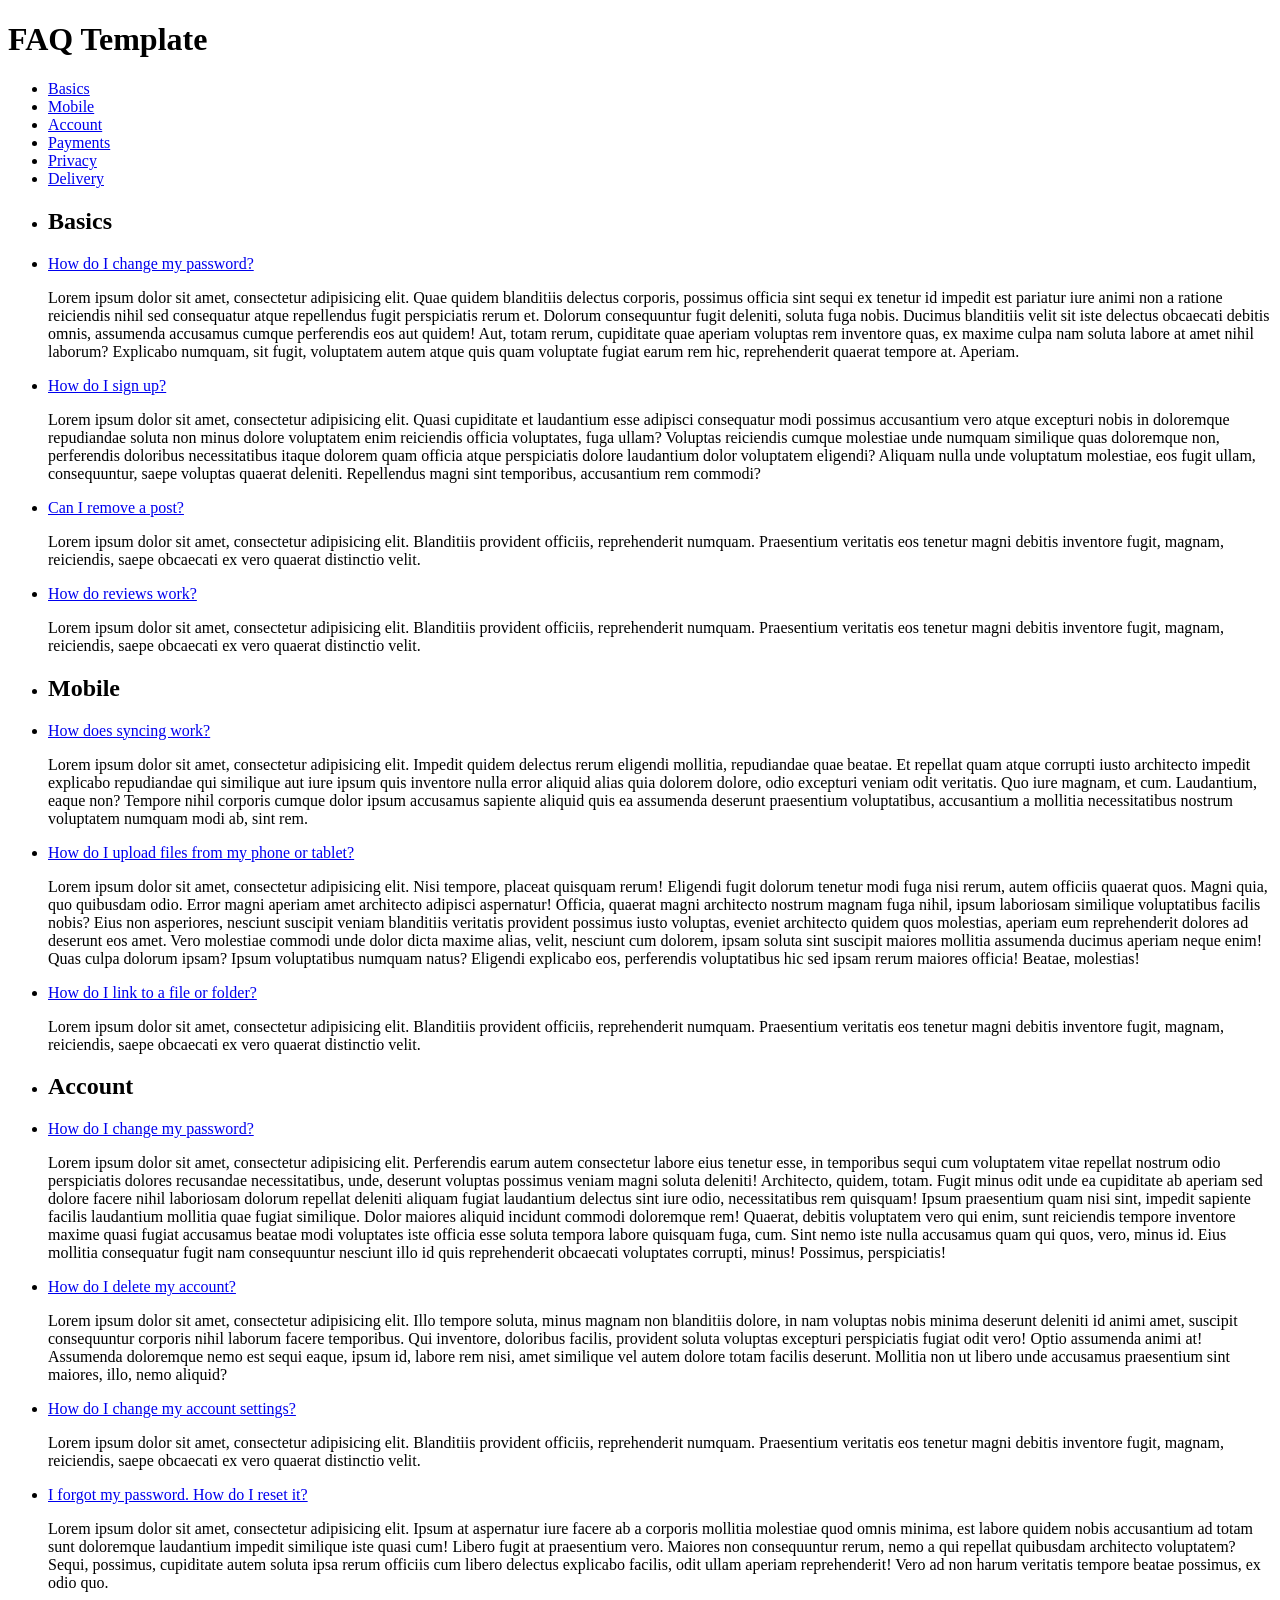
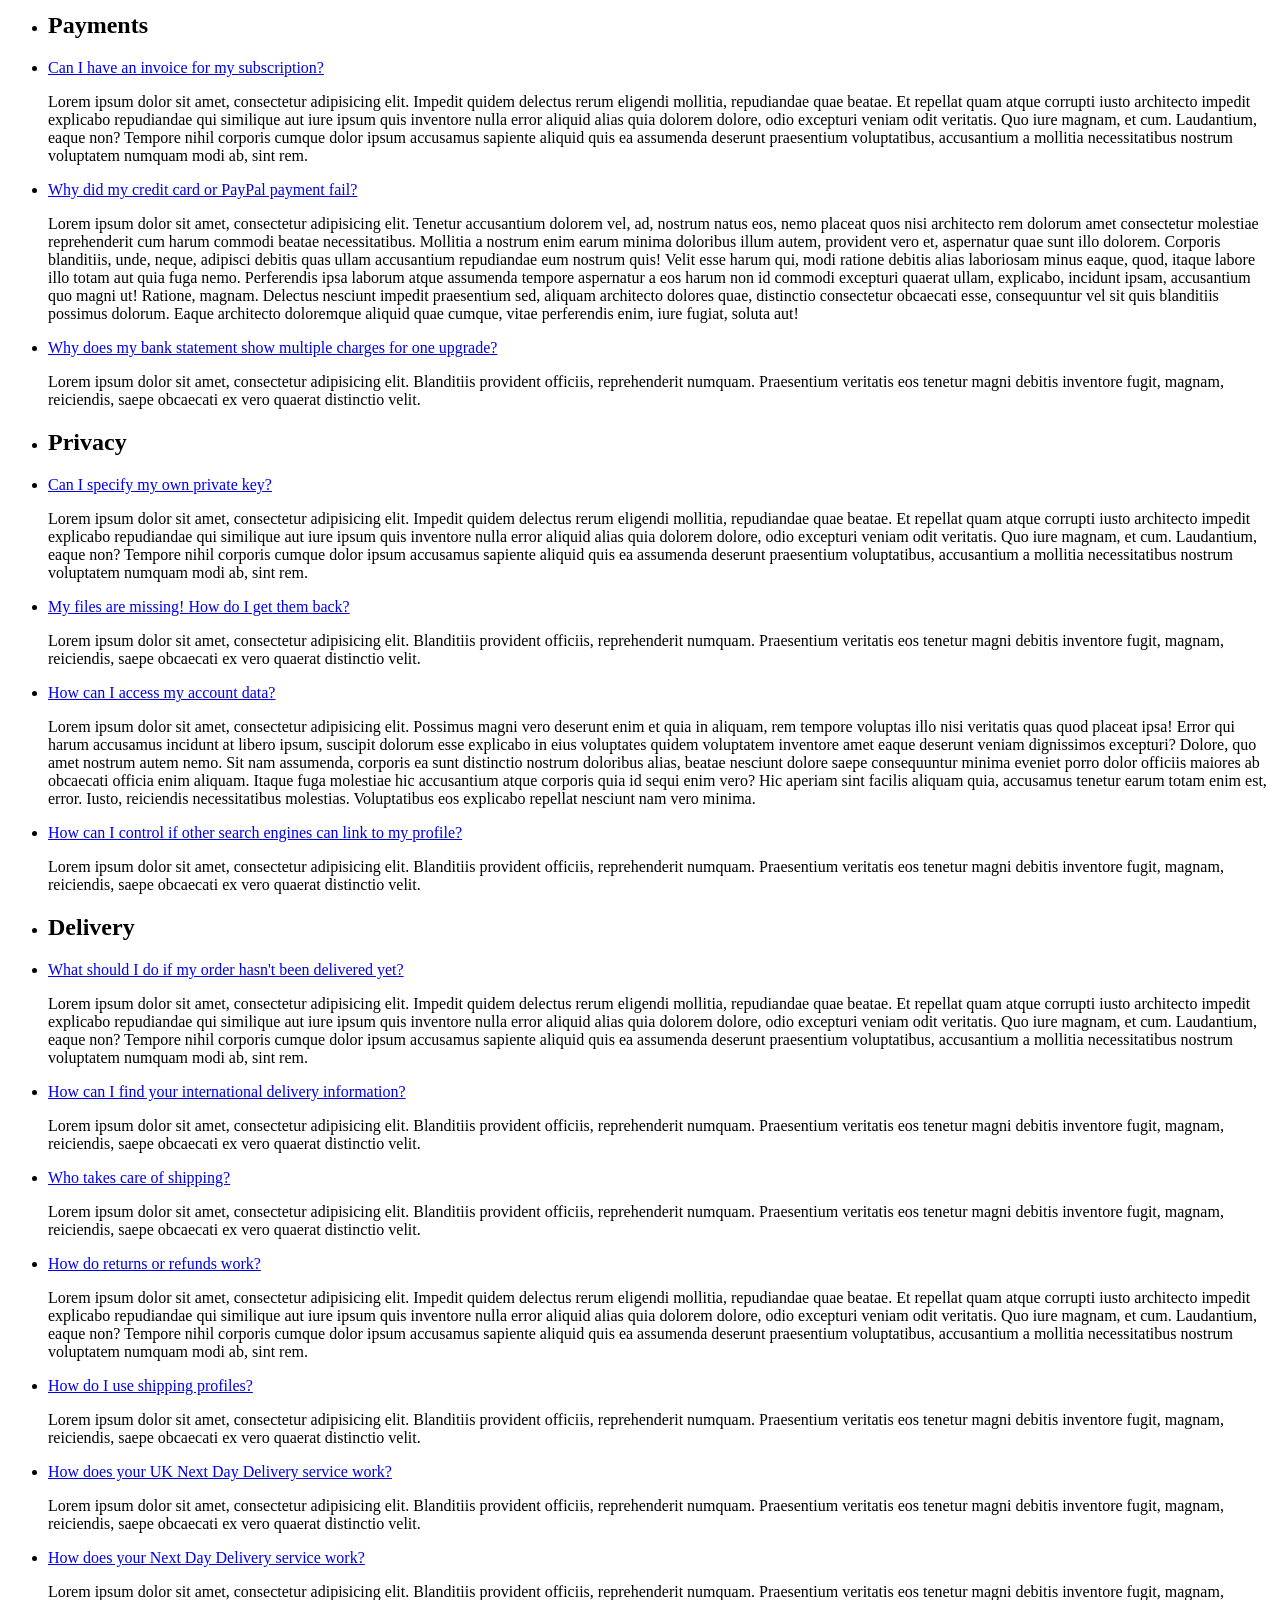
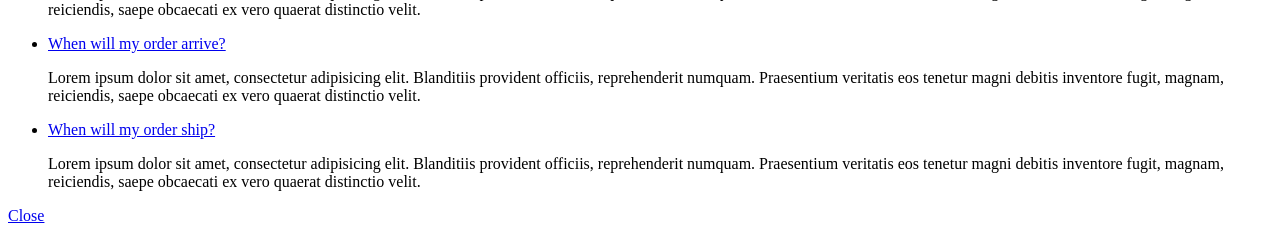
==== FAQ/faq.html @ 5815b16a "styling the FAQ page" ====
<!doctype html>
<html lang="en" class="no-js">
<head>
	<meta charset="UTF-8">
	<meta name="viewport" content="width=device-width, initial-scale=1">

	<link href='http://fonts.googleapis.com/css?family=Open+Sans:400,300,600,700' rel='stylesheet' type='text/css'>

	<link rel="stylesheet" href="FAQ/css/reset.css"> <!-- CSS reset -->
	<link rel="stylesheet" href="FAQ/css/style.css"> <!-- Resource style -->
	<script src="FAQ/js/modernizr.js"></script> <!-- Modernizr -->
	<title>FAQ Template | CodyHouse</title>
</head>
<body>
<header>
	<h1>FAQ Template</h1>
</header>
<section class="cd-faq">
	<ul class="cd-faq-categories">
		<li><a class="selected" href="#basics">Basics</a></li>
		<li><a href="#mobile">Mobile</a></li>
		<li><a href="#account">Account</a></li>
		<li><a href="#payments">Payments</a></li>
		<li><a href="#privacy">Privacy</a></li>
		<li><a href="#delivery">Delivery</a></li>
	</ul> <!-- cd-faq-categories -->

	<div class="cd-faq-items">
		<ul id="basics" class="cd-faq-group">
			<li class="cd-faq-title"><h2>Basics</h2></li>
			<li>
				<a class="cd-faq-trigger" href="#0">How do I change my password?</a>
				<div class="cd-faq-content">
					<p>Lorem ipsum dolor sit amet, consectetur adipisicing elit. Quae quidem blanditiis delectus corporis, possimus officia sint sequi ex tenetur id impedit est pariatur iure animi non a ratione reiciendis nihil sed consequatur atque repellendus fugit perspiciatis rerum et. Dolorum consequuntur fugit deleniti, soluta fuga nobis. Ducimus blanditiis velit sit iste delectus obcaecati debitis omnis, assumenda accusamus cumque perferendis eos aut quidem! Aut, totam rerum, cupiditate quae aperiam voluptas rem inventore quas, ex maxime culpa nam soluta labore at amet nihil laborum? Explicabo numquam, sit fugit, voluptatem autem atque quis quam voluptate fugiat earum rem hic, reprehenderit quaerat tempore at. Aperiam.</p>
				</div> <!-- cd-faq-content -->
			</li>

			<li>
				<a class="cd-faq-trigger" href="#0">How do I sign up?</a>
				<div class="cd-faq-content">
					<p>Lorem ipsum dolor sit amet, consectetur adipisicing elit. Quasi cupiditate et laudantium esse adipisci consequatur modi possimus accusantium vero atque excepturi nobis in doloremque repudiandae soluta non minus dolore voluptatem enim reiciendis officia voluptates, fuga ullam? Voluptas reiciendis cumque molestiae unde numquam similique quas doloremque non, perferendis doloribus necessitatibus itaque dolorem quam officia atque perspiciatis dolore laudantium dolor voluptatem eligendi? Aliquam nulla unde voluptatum molestiae, eos fugit ullam, consequuntur, saepe voluptas quaerat deleniti. Repellendus magni sint temporibus, accusantium rem commodi?</p>
				</div> <!-- cd-faq-content -->
			</li>

			<li>
				<a class="cd-faq-trigger" href="#0">Can I remove a post?</a>
				<div class="cd-faq-content">
					<p>Lorem ipsum dolor sit amet, consectetur adipisicing elit. Blanditiis provident officiis, reprehenderit numquam. Praesentium veritatis eos tenetur magni debitis inventore fugit, magnam, reiciendis, saepe obcaecati ex vero quaerat distinctio velit.</p>
				</div> <!-- cd-faq-content -->
			</li>

			<li>
				<a class="cd-faq-trigger" href="#0">How do reviews work?</a>
				<div class="cd-faq-content">
					<p>Lorem ipsum dolor sit amet, consectetur adipisicing elit. Blanditiis provident officiis, reprehenderit numquam. Praesentium veritatis eos tenetur magni debitis inventore fugit, magnam, reiciendis, saepe obcaecati ex vero quaerat distinctio velit.</p>
				</div> <!-- cd-faq-content -->
			</li>
		</ul> <!-- cd-faq-group -->

		<ul id="mobile" class="cd-faq-group">
			<li class="cd-faq-title"><h2>Mobile</h2></li>
			<li>
				<a class="cd-faq-trigger" href="#0">How does syncing work?</a>
				<div class="cd-faq-content">
					<p>Lorem ipsum dolor sit amet, consectetur adipisicing elit. Impedit quidem delectus rerum eligendi mollitia, repudiandae quae beatae. Et repellat quam atque corrupti iusto architecto impedit explicabo repudiandae qui similique aut iure ipsum quis inventore nulla error aliquid alias quia dolorem dolore, odio excepturi veniam odit veritatis. Quo iure magnam, et cum. Laudantium, eaque non? Tempore nihil corporis cumque dolor ipsum accusamus sapiente aliquid quis ea assumenda deserunt praesentium voluptatibus, accusantium a mollitia necessitatibus nostrum voluptatem numquam modi ab, sint rem.</p>
				</div> <!-- cd-faq-content -->
			</li>

			<li>
				<a class="cd-faq-trigger" href="#0">How do I upload files from my phone or tablet?</a>
				<div class="cd-faq-content">
					<p>Lorem ipsum dolor sit amet, consectetur adipisicing elit. Nisi tempore, placeat quisquam rerum! Eligendi fugit dolorum tenetur modi fuga nisi rerum, autem officiis quaerat quos. Magni quia, quo quibusdam odio. Error magni aperiam amet architecto adipisci aspernatur! Officia, quaerat magni architecto nostrum magnam fuga nihil, ipsum laboriosam similique voluptatibus facilis nobis? Eius non asperiores, nesciunt suscipit veniam blanditiis veritatis provident possimus iusto voluptas, eveniet architecto quidem quos molestias, aperiam eum reprehenderit dolores ad deserunt eos amet. Vero molestiae commodi unde dolor dicta maxime alias, velit, nesciunt cum dolorem, ipsam soluta sint suscipit maiores mollitia assumenda ducimus aperiam neque enim! Quas culpa dolorum ipsam? Ipsum voluptatibus numquam natus? Eligendi explicabo eos, perferendis voluptatibus hic sed ipsam rerum maiores officia! Beatae, molestias!</p>
				</div> <!-- cd-faq-content -->
			</li>

			<li>
				<a class="cd-faq-trigger" href="#0">How do I link to a file or folder?</a>
				<div class="cd-faq-content">
					<p>Lorem ipsum dolor sit amet, consectetur adipisicing elit. Blanditiis provident officiis, reprehenderit numquam. Praesentium veritatis eos tenetur magni debitis inventore fugit, magnam, reiciendis, saepe obcaecati ex vero quaerat distinctio velit.</p>
				</div> <!-- cd-faq-content -->
			</li>
		</ul> <!-- cd-faq-group -->

		<ul id="account" class="cd-faq-group">
			<li class="cd-faq-title"><h2>Account</h2></li>
			<li>
				<a class="cd-faq-trigger" href="#0">How do I change my password?</a>
				<div class="cd-faq-content">
					<p>Lorem ipsum dolor sit amet, consectetur adipisicing elit. Perferendis earum autem consectetur labore eius tenetur esse, in temporibus sequi cum voluptatem vitae repellat nostrum odio perspiciatis dolores recusandae necessitatibus, unde, deserunt voluptas possimus veniam magni soluta deleniti! Architecto, quidem, totam. Fugit minus odit unde ea cupiditate ab aperiam sed dolore facere nihil laboriosam dolorum repellat deleniti aliquam fugiat laudantium delectus sint iure odio, necessitatibus rem quisquam! Ipsum praesentium quam nisi sint, impedit sapiente facilis laudantium mollitia quae fugiat similique. Dolor maiores aliquid incidunt commodi doloremque rem! Quaerat, debitis voluptatem vero qui enim, sunt reiciendis tempore inventore maxime quasi fugiat accusamus beatae modi voluptates iste officia esse soluta tempora labore quisquam fuga, cum. Sint nemo iste nulla accusamus quam qui quos, vero, minus id. Eius mollitia consequatur fugit nam consequuntur nesciunt illo id quis reprehenderit obcaecati voluptates corrupti, minus! Possimus, perspiciatis!</p>
				</div> <!-- cd-faq-content -->
			</li>

			<li>
				<a class="cd-faq-trigger" href="#0">How do I delete my account?</a>
				<div class="cd-faq-content">
					<p>Lorem ipsum dolor sit amet, consectetur adipisicing elit. Illo tempore soluta, minus magnam non blanditiis dolore, in nam voluptas nobis minima deserunt deleniti id animi amet, suscipit consequuntur corporis nihil laborum facere temporibus. Qui inventore, doloribus facilis, provident soluta voluptas excepturi perspiciatis fugiat odit vero! Optio assumenda animi at! Assumenda doloremque nemo est sequi eaque, ipsum id, labore rem nisi, amet similique vel autem dolore totam facilis deserunt. Mollitia non ut libero unde accusamus praesentium sint maiores, illo, nemo aliquid?</p>
				</div> <!-- cd-faq-content -->
			</li>

			<li>
				<a class="cd-faq-trigger" href="#0">How do I change my account settings?</a>
				<div class="cd-faq-content">
					<p>Lorem ipsum dolor sit amet, consectetur adipisicing elit. Blanditiis provident officiis, reprehenderit numquam. Praesentium veritatis eos tenetur magni debitis inventore fugit, magnam, reiciendis, saepe obcaecati ex vero quaerat distinctio velit.</p>
				</div> <!-- cd-faq-content -->
			</li>

			<li>
				<a class="cd-faq-trigger" href="#0">I forgot my password. How do I reset it?</a>
				<div class="cd-faq-content">
					<p>Lorem ipsum dolor sit amet, consectetur adipisicing elit. Ipsum at aspernatur iure facere ab a corporis mollitia molestiae quod omnis minima, est labore quidem nobis accusantium ad totam sunt doloremque laudantium impedit similique iste quasi cum! Libero fugit at praesentium vero. Maiores non consequuntur rerum, nemo a qui repellat quibusdam architecto voluptatem? Sequi, possimus, cupiditate autem soluta ipsa rerum officiis cum libero delectus explicabo facilis, odit ullam aperiam reprehenderit! Vero ad non harum veritatis tempore beatae possimus, ex odio quo.</p>
				</div> <!-- cd-faq-content -->
			</li>
		</ul> <!-- cd-faq-group -->

		<ul id="payments" class="cd-faq-group">
			<li class="cd-faq-title"><h2>Payments</h2></li>
			<li>
				<a class="cd-faq-trigger" href="#0">Can I have an invoice for my subscription?</a>
				<div class="cd-faq-content">
					<p>Lorem ipsum dolor sit amet, consectetur adipisicing elit. Impedit quidem delectus rerum eligendi mollitia, repudiandae quae beatae. Et repellat quam atque corrupti iusto architecto impedit explicabo repudiandae qui similique aut iure ipsum quis inventore nulla error aliquid alias quia dolorem dolore, odio excepturi veniam odit veritatis. Quo iure magnam, et cum. Laudantium, eaque non? Tempore nihil corporis cumque dolor ipsum accusamus sapiente aliquid quis ea assumenda deserunt praesentium voluptatibus, accusantium a mollitia necessitatibus nostrum voluptatem numquam modi ab, sint rem.</p>
				</div> <!-- cd-faq-content -->
			</li>

			<li>
				<a class="cd-faq-trigger" href="#0">Why did my credit card or PayPal payment fail?</a>
				<div class="cd-faq-content">
					<p>Lorem ipsum dolor sit amet, consectetur adipisicing elit. Tenetur accusantium dolorem vel, ad, nostrum natus eos, nemo placeat quos nisi architecto rem dolorum amet consectetur molestiae reprehenderit cum harum commodi beatae necessitatibus. Mollitia a nostrum enim earum minima doloribus illum autem, provident vero et, aspernatur quae sunt illo dolorem. Corporis blanditiis, unde, neque, adipisci debitis quas ullam accusantium repudiandae eum nostrum quis! Velit esse harum qui, modi ratione debitis alias laboriosam minus eaque, quod, itaque labore illo totam aut quia fuga nemo. Perferendis ipsa laborum atque assumenda tempore aspernatur a eos harum non id commodi excepturi quaerat ullam, explicabo, incidunt ipsam, accusantium quo magni ut! Ratione, magnam. Delectus nesciunt impedit praesentium sed, aliquam architecto dolores quae, distinctio consectetur obcaecati esse, consequuntur vel sit quis blanditiis possimus dolorum. Eaque architecto doloremque aliquid quae cumque, vitae perferendis enim, iure fugiat, soluta aut!</p>
				</div> <!-- cd-faq-content -->
			</li>

			<li>
				<a class="cd-faq-trigger" href="#0">Why does my bank statement show multiple charges for one upgrade?</a>
				<div class="cd-faq-content">
					<p>Lorem ipsum dolor sit amet, consectetur adipisicing elit. Blanditiis provident officiis, reprehenderit numquam. Praesentium veritatis eos tenetur magni debitis inventore fugit, magnam, reiciendis, saepe obcaecati ex vero quaerat distinctio velit.</p>
				</div> <!-- cd-faq-content -->
			</li>
		</ul> <!-- cd-faq-group -->

		<ul id="privacy" class="cd-faq-group">
			<li class="cd-faq-title"><h2>Privacy</h2></li>
			<li>
				<a class="cd-faq-trigger" href="#0">Can I specify my own private key?</a>
				<div class="cd-faq-content">
					<p>Lorem ipsum dolor sit amet, consectetur adipisicing elit. Impedit quidem delectus rerum eligendi mollitia, repudiandae quae beatae. Et repellat quam atque corrupti iusto architecto impedit explicabo repudiandae qui similique aut iure ipsum quis inventore nulla error aliquid alias quia dolorem dolore, odio excepturi veniam odit veritatis. Quo iure magnam, et cum. Laudantium, eaque non? Tempore nihil corporis cumque dolor ipsum accusamus sapiente aliquid quis ea assumenda deserunt praesentium voluptatibus, accusantium a mollitia necessitatibus nostrum voluptatem numquam modi ab, sint rem.</p>
				</div> <!-- cd-faq-content -->
			</li>

			<li>
				<a class="cd-faq-trigger" href="#0">My files are missing! How do I get them back?</a>
				<div class="cd-faq-content">
					<p>Lorem ipsum dolor sit amet, consectetur adipisicing elit. Blanditiis provident officiis, reprehenderit numquam. Praesentium veritatis eos tenetur magni debitis inventore fugit, magnam, reiciendis, saepe obcaecati ex vero quaerat distinctio velit.</p>
				</div> <!-- cd-faq-content -->
			</li>

			<li>
				<a class="cd-faq-trigger" href="#0">How can I access my account data?</a>
				<div class="cd-faq-content">
					<p>Lorem ipsum dolor sit amet, consectetur adipisicing elit. Possimus magni vero deserunt enim et quia in aliquam, rem tempore voluptas illo nisi veritatis quas quod placeat ipsa! Error qui harum accusamus incidunt at libero ipsum, suscipit dolorum esse explicabo in eius voluptates quidem voluptatem inventore amet eaque deserunt veniam dignissimos excepturi? Dolore, quo amet nostrum autem nemo. Sit nam assumenda, corporis ea sunt distinctio nostrum doloribus alias, beatae nesciunt dolore saepe consequuntur minima eveniet porro dolor officiis maiores ab obcaecati officia enim aliquam. Itaque fuga molestiae hic accusantium atque corporis quia id sequi enim vero? Hic aperiam sint facilis aliquam quia, accusamus tenetur earum totam enim est, error. Iusto, reiciendis necessitatibus molestias. Voluptatibus eos explicabo repellat nesciunt nam vero minima.</p>
				</div> <!-- cd-faq-content -->
			</li>

			<li>
				<a class="cd-faq-trigger" href="#0">How can I control if other search engines can link to my profile?</a>
				<div class="cd-faq-content">
					<p>Lorem ipsum dolor sit amet, consectetur adipisicing elit. Blanditiis provident officiis, reprehenderit numquam. Praesentium veritatis eos tenetur magni debitis inventore fugit, magnam, reiciendis, saepe obcaecati ex vero quaerat distinctio velit.</p>
				</div> <!-- cd-faq-content -->
			</li>
		</ul> <!-- cd-faq-group -->

		<ul id="delivery" class="cd-faq-group">
			<li class="cd-faq-title"><h2>Delivery</h2></li>
			<li>
				<a class="cd-faq-trigger" href="#0">What should I do if my order hasn't been delivered yet?</a>
				<div class="cd-faq-content">
					<p>Lorem ipsum dolor sit amet, consectetur adipisicing elit. Impedit quidem delectus rerum eligendi mollitia, repudiandae quae beatae. Et repellat quam atque corrupti iusto architecto impedit explicabo repudiandae qui similique aut iure ipsum quis inventore nulla error aliquid alias quia dolorem dolore, odio excepturi veniam odit veritatis. Quo iure magnam, et cum. Laudantium, eaque non? Tempore nihil corporis cumque dolor ipsum accusamus sapiente aliquid quis ea assumenda deserunt praesentium voluptatibus, accusantium a mollitia necessitatibus nostrum voluptatem numquam modi ab, sint rem.</p>
				</div> <!-- cd-faq-content -->
			</li>

			<li>
				<a class="cd-faq-trigger" href="#0">How can I find your international delivery information?</a>
				<div class="cd-faq-content">
					<p>Lorem ipsum dolor sit amet, consectetur adipisicing elit. Blanditiis provident officiis, reprehenderit numquam. Praesentium veritatis eos tenetur magni debitis inventore fugit, magnam, reiciendis, saepe obcaecati ex vero quaerat distinctio velit.</p>
				</div> <!-- cd-faq-content -->
			</li>

			<li>
				<a class="cd-faq-trigger" href="#0">Who takes care of shipping?</a>
				<div class="cd-faq-content">
					<p>Lorem ipsum dolor sit amet, consectetur adipisicing elit. Blanditiis provident officiis, reprehenderit numquam. Praesentium veritatis eos tenetur magni debitis inventore fugit, magnam, reiciendis, saepe obcaecati ex vero quaerat distinctio velit.</p>
				</div> <!-- cd-faq-content -->
			</li>

			<li>
				<a class="cd-faq-trigger" href="#0">How do returns or refunds work?</a>
				<div class="cd-faq-content">
					<p>Lorem ipsum dolor sit amet, consectetur adipisicing elit. Impedit quidem delectus rerum eligendi mollitia, repudiandae quae beatae. Et repellat quam atque corrupti iusto architecto impedit explicabo repudiandae qui similique aut iure ipsum quis inventore nulla error aliquid alias quia dolorem dolore, odio excepturi veniam odit veritatis. Quo iure magnam, et cum. Laudantium, eaque non? Tempore nihil corporis cumque dolor ipsum accusamus sapiente aliquid quis ea assumenda deserunt praesentium voluptatibus, accusantium a mollitia necessitatibus nostrum voluptatem numquam modi ab, sint rem.</p>
				</div> <!-- cd-faq-content -->
			</li>

			<li>
				<a class="cd-faq-trigger" href="#0">How do I use shipping profiles?</a>
				<div class="cd-faq-content">
					<p>Lorem ipsum dolor sit amet, consectetur adipisicing elit. Blanditiis provident officiis, reprehenderit numquam. Praesentium veritatis eos tenetur magni debitis inventore fugit, magnam, reiciendis, saepe obcaecati ex vero quaerat distinctio velit.</p>
				</div> <!-- cd-faq-content -->
			</li>

			<li>
				<a class="cd-faq-trigger" href="#0">How does your UK Next Day Delivery service work?</a>
				<div class="cd-faq-content">
					<p>Lorem ipsum dolor sit amet, consectetur adipisicing elit. Blanditiis provident officiis, reprehenderit numquam. Praesentium veritatis eos tenetur magni debitis inventore fugit, magnam, reiciendis, saepe obcaecati ex vero quaerat distinctio velit.</p>
				</div> <!-- cd-faq-content -->
			</li>

			<li>
				<a class="cd-faq-trigger" href="#0">How does your Next Day Delivery service work?</a>
				<div class="cd-faq-content">
					<p>Lorem ipsum dolor sit amet, consectetur adipisicing elit. Blanditiis provident officiis, reprehenderit numquam. Praesentium veritatis eos tenetur magni debitis inventore fugit, magnam, reiciendis, saepe obcaecati ex vero quaerat distinctio velit.</p>
				</div> <!-- cd-faq-content -->
			</li>

			<li>
				<a class="cd-faq-trigger" href="#0">When will my order arrive?</a>
				<div class="cd-faq-content">
					<p>Lorem ipsum dolor sit amet, consectetur adipisicing elit. Blanditiis provident officiis, reprehenderit numquam. Praesentium veritatis eos tenetur magni debitis inventore fugit, magnam, reiciendis, saepe obcaecati ex vero quaerat distinctio velit.</p>
				</div> <!-- cd-faq-content -->
			</li>

			<li>
				<a class="cd-faq-trigger" href="#0">When will my order ship?</a>
				<div class="cd-faq-content">
					<p>Lorem ipsum dolor sit amet, consectetur adipisicing elit. Blanditiis provident officiis, reprehenderit numquam. Praesentium veritatis eos tenetur magni debitis inventore fugit, magnam, reiciendis, saepe obcaecati ex vero quaerat distinctio velit.</p>
				</div> <!-- cd-faq-content -->
			</li>
		</ul> <!-- cd-faq-group -->
	</div> <!-- cd-faq-items -->
	<a href="#0" class="cd-close-panel">Close</a>
</section> <!-- cd-faq -->
<script src="FAQ/js/jquery-2.1.1.js"></script>
<script src="FAQ/js/jquery.mobile.custom.min.js"></script>
<script src="FAQ/js/main.js"></script> <!-- Resource jQuery -->
</body>
</html>
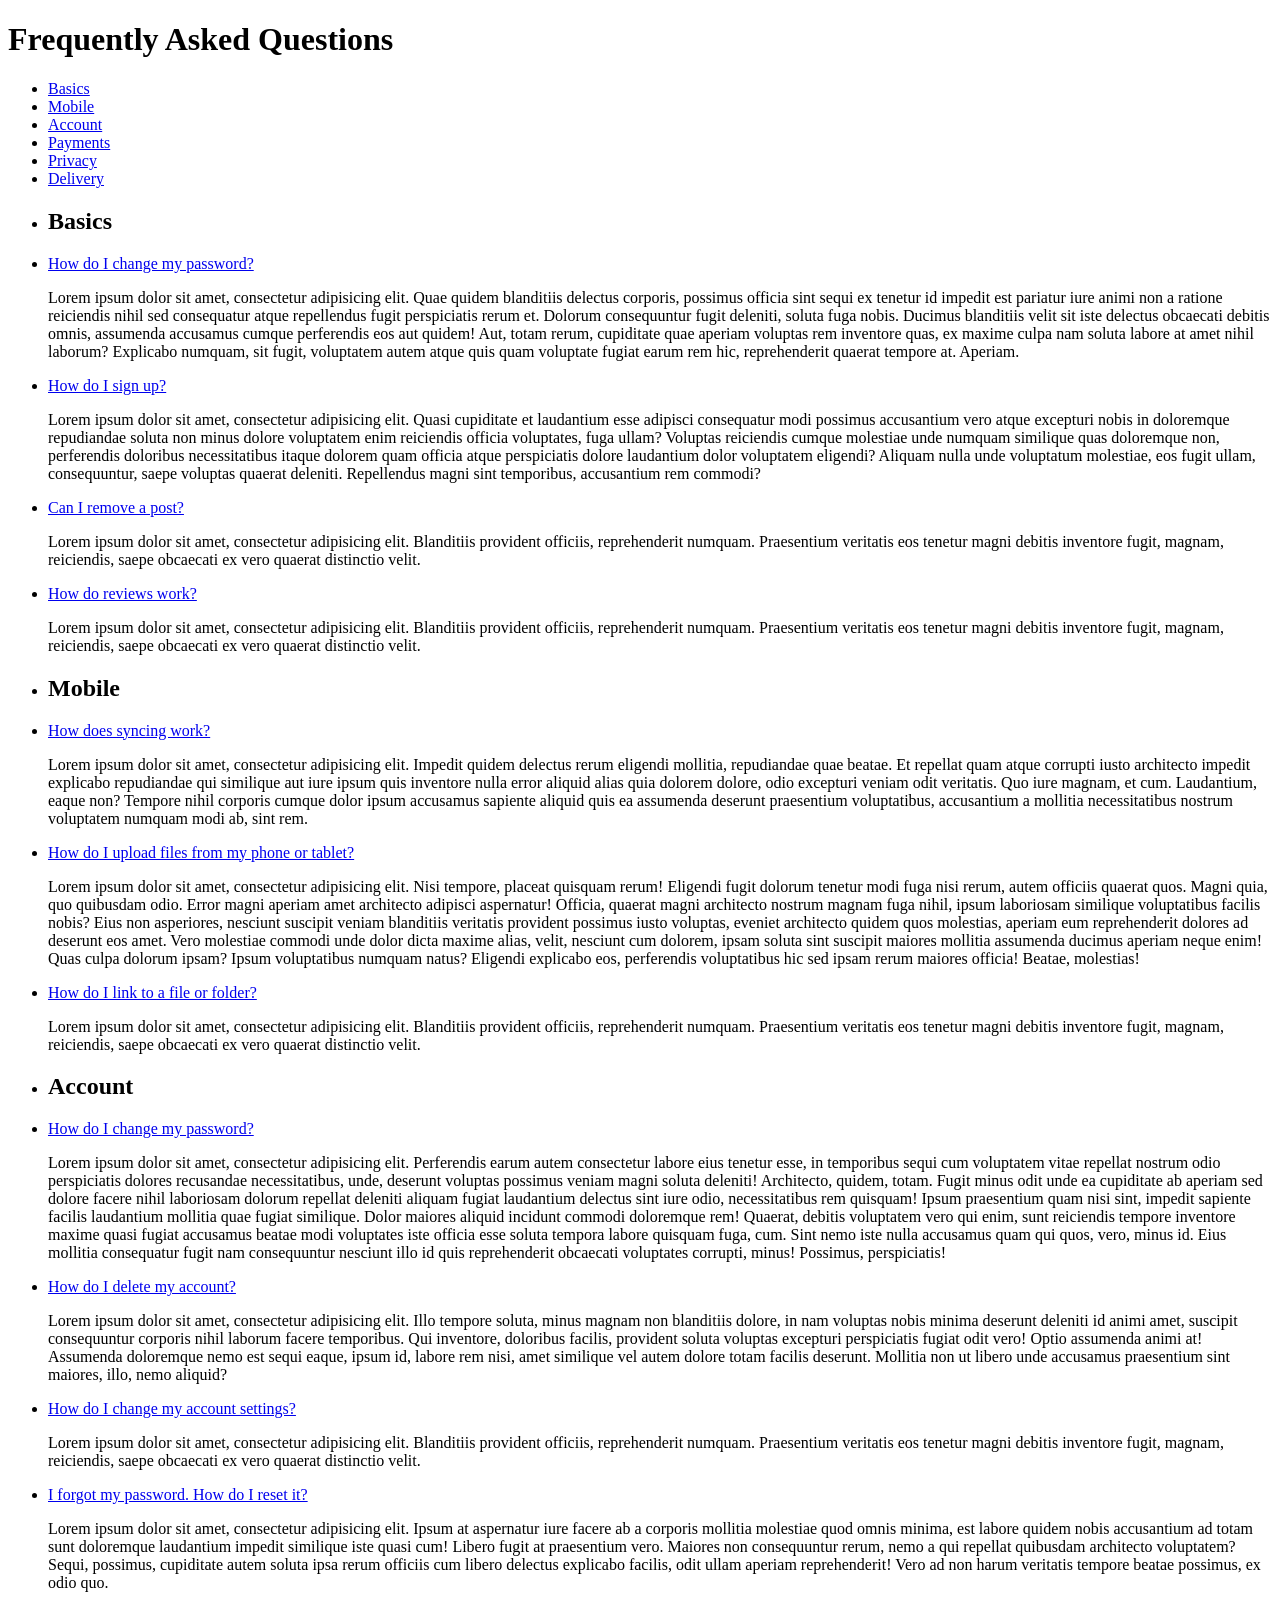
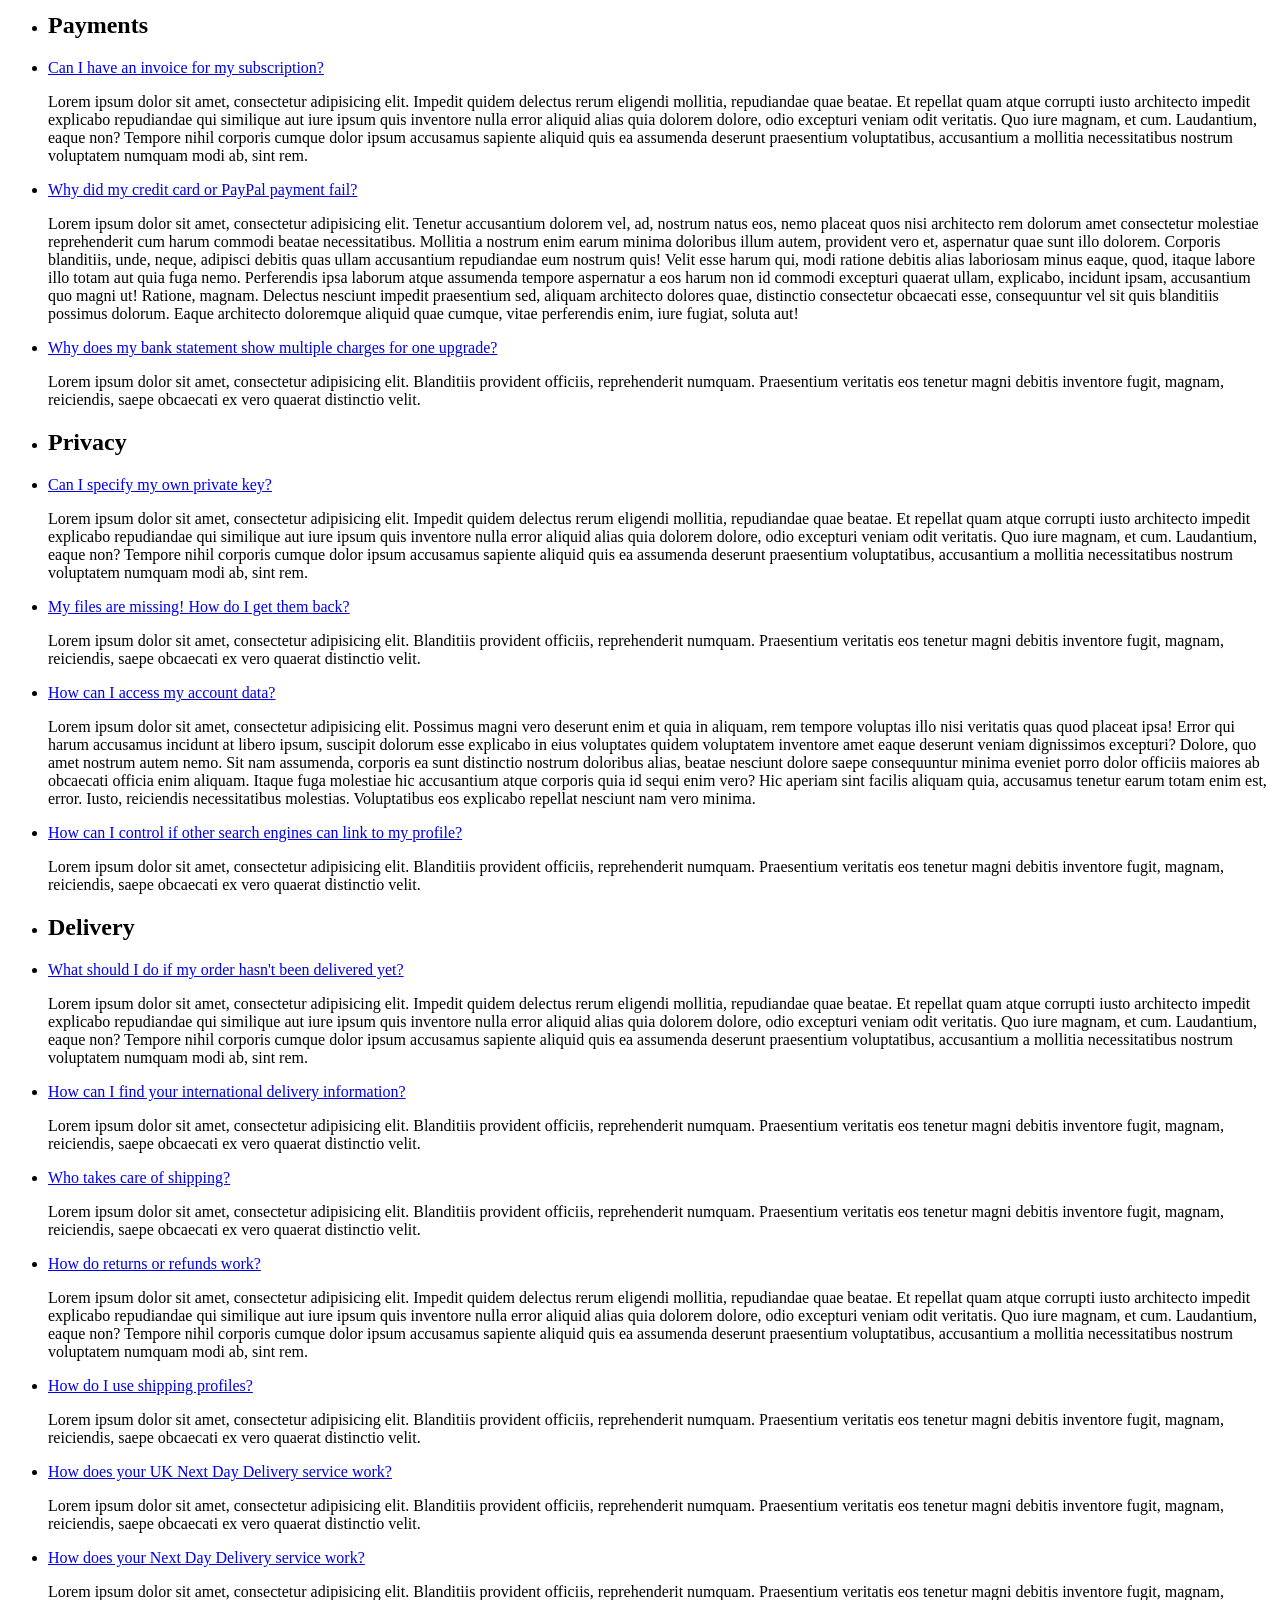
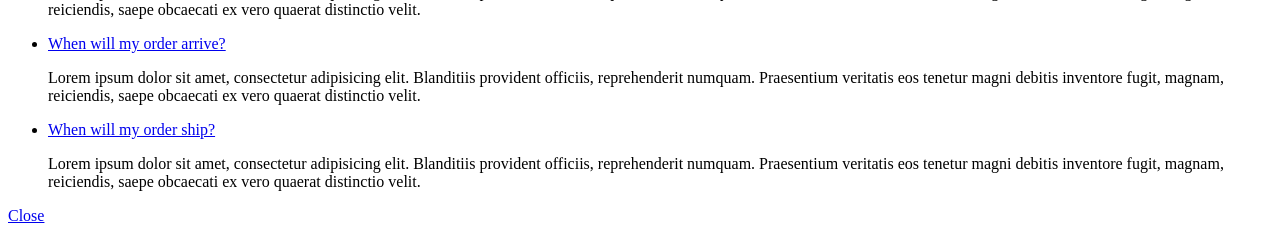
==== commit 3cf2d09a: "styling the FAQ page" ====
--- a/FAQ/faq.html
+++ b/FAQ/faq.html
@@ -9,11 +9,11 @@
 	<link rel="stylesheet" href="FAQ/css/reset.css"> <!-- CSS reset -->
 	<link rel="stylesheet" href="FAQ/css/style.css"> <!-- Resource style -->
 	<script src="FAQ/js/modernizr.js"></script> <!-- Modernizr -->
-	<title>FAQ Template | CodyHouse</title>
+	<title>ABEBOH</title>
 </head>
 <body>
 <header>
-	<h1>FAQ Template</h1>
+	<h1>Frequently Asked Questions</h1>
 </header>
 <section class="cd-faq">
 	<ul class="cd-faq-categories">
